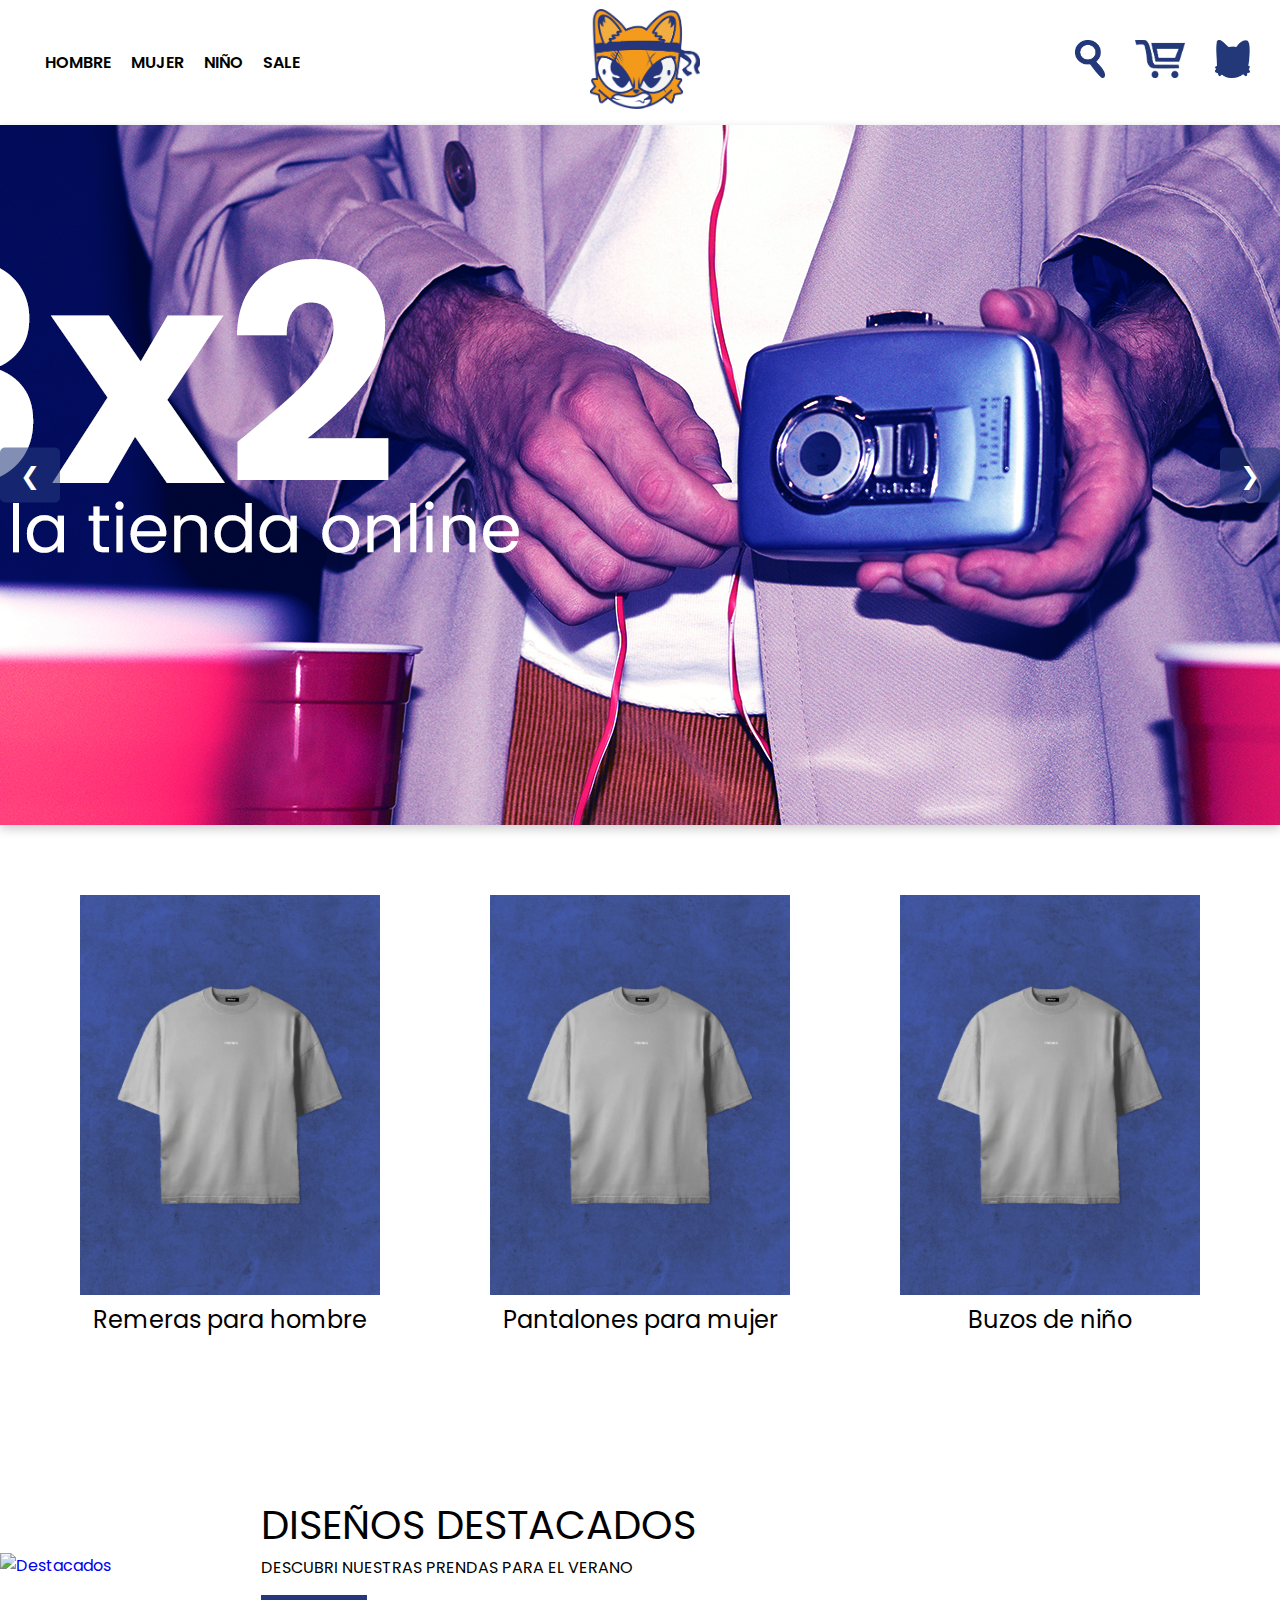
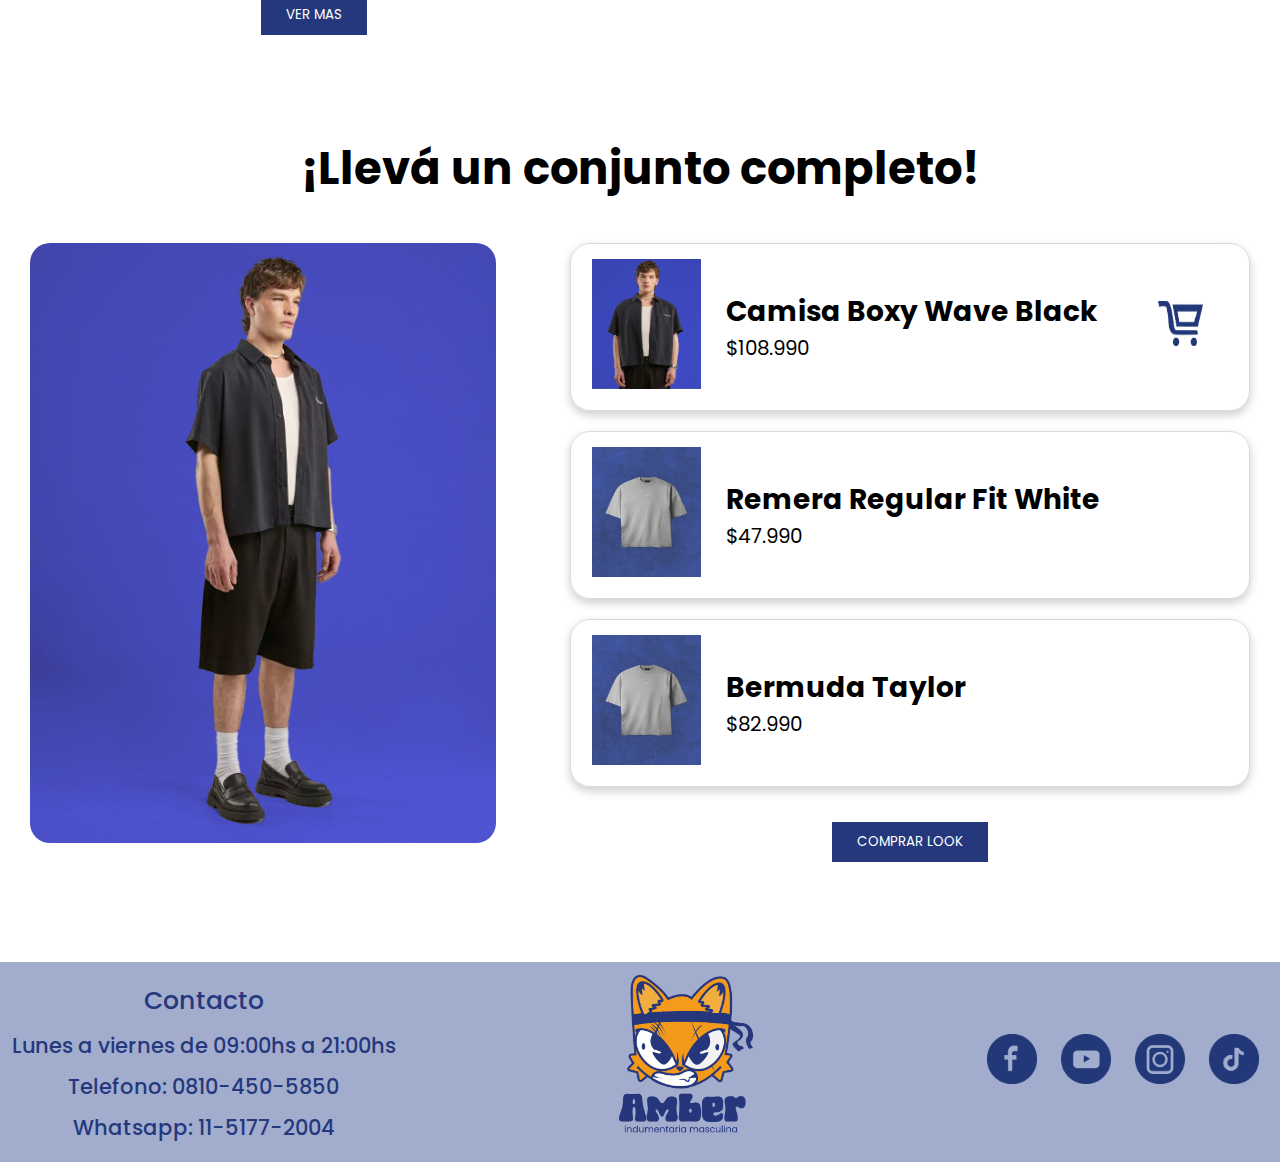
==== index.html @ aef4a9e8 "First commit" ====
<!DOCTYPE html>
<html lang="en">
<head>
    <meta charset="UTF-8">
    <meta name="viewport" content="width=device-width, initial-scale=1.0">
    <link rel="icon" type="image/x-icon" href="./assets/Header/LOGO.png">
    <title>Amber</title>
    <link rel="stylesheet" href="./css/style.css">
</head>
<body>
    <header>
        <div class="header">
            <nav>
                <div>
                    <ul class="navbar">
                        <li><a href="#">HOMBRE</a></li>
                        <li><a href="#">MUJER</a></li>
                        <li><a href="#">NIÑO</a></li>
                        <li><a href="#">SALE</a></li>
                    </ul>
                </div>
            </nav>
            <div class="logo">
                <a href="./index.html"><img src="./assets/Header/LOGO.png" alt=""></a>
            </div>
            <div class="menu">
                <div class="contenedor-buscar">
                    <div class="icon-buscar">
                        <a href="#" class="lupa"><img src="./assets/Header/LUPA.png" alt="Busqueda"></a>
                    </div>
                    <div class="estilo-buscador toggle">
                        <img src="./assets/Header/LUPA.png" alt="">
                        <div class="buscar">
                            <input type="search" placeholder="¿Qué estabas buscando?">
                        </div>
                    </div>
                </div>
                <div id="cart-icon-container">
                    <img id="cart-icon" src="./assets/Header/carrito.png" alt="">
                    <div id="cart-dropdown" class="hidden">
                        <h2>Carrito</h2>
                        <ul id="cart-items"></ul>
                        <p>Total: $<span id="total-price">0.00</span></p>
                    </div>
                </div>
                <a href="./pages/login.html" class="login"><img src="./assets/Header/LOGIN.png" alt="Login"></a>
        </div>
    </header>
    <main>
        <section>
            <div class="carousel">
                <div class="carousel-track">
                    <div class="carousel-slide">
                        <img src="./assets/Carrusel/carrusel.webp" alt="Slide 1">
                    </div>
                    <div class="carousel-slide">
                        <img src="./assets/Carrusel/carrusel2.png" alt="Slide 2">
                    </div>
                    <div class="carousel-slide">
                        <img src="./assets/Carrusel/carrusel3.png" alt="Slide 3">
                    </div>
                </div>
                <div class="carousel-buttons">
                    <button class="carousel-button" id="prev">❮</button>
                    <button class="carousel-button" id="next">❯</button>
                </div>
            </div>
        </section>
        <section>
            <div class="contenedor-principal-card">
                <div class="card-principal">
                    <div class="img-card-principal">
                        <a href="#"><img src="./assets/Seccion 1/remera.png" alt="Remeras"></a>
                    </div>
                    <div class="card-txt-principal">
                        <a href="#">Remeras para hombre</a>
                    </div>
                </div>
                <div class="card-principal">
                    <div class="img-card-principal">
                        <a href="#"><img src="./assets/Seccion 1/remera.png" alt="Pantalones"></a>
                    </div>
                    <div class="card-txt-principal">
                        <a href="#">Pantalones para mujer</a>
                    </div>
                </div>
                <div class="card-principal">
                    <div class="img-card-principal">
                        <a href="#"><img src="./assets/Seccion 1/remera.png" alt="Buzos"></a>
                    </div>
                    <div class="card-txt-principal">
                        <a href="#">Buzos de niño</a>
                    </div>
                </div>
            </div>
        </section>
        <section>
            <div class="contenedor-destacados">
                <div class="destacados-img">
                    <a href="#"><img src="./assets/Destacados/ESTEEEEEEEEEEE.png" alt="Destacados"></a>
                </div>
                <div class="txt-destacados">
                    <h2>DISEÑOS DESTACADOS</h2>
                    <h3>DESCUBRI NUESTRAS PRENDAS PARA EL VERANO</h3>
                    <div class="btn-destacados">
                        <a href="./pages/chombas.html"><button>VER MAS</button></a>
                    </div>
                </div>
            </div>
        </section>
        <section>
            <div class="titulo-outfit">
                <h2>¡Llevá un conjunto completo!</h2>
            </div>
            <div class="outfit-container">
                <div class="outfit-img-principal">
                    <img src="./assets/Outfit/oufit entero.png" alt="Imagen Outfit">
                </div>
                <div class="column">
                    <div class="outfit">
                        <div class="outfit-img">
                            <img src="./assets/Outfit/camisa-boxy-wave-black.png" alt="Camisa Boxy Wave Black">
                        </div>
                        <div class="outfit-txt">
                            <h2>Camisa Boxy Wave Black</h2>
                            <h3>$108.990</h3>
                        </div>
                        <div class="carrito-conjunto">
                            <img class="buy-button" data-product="Camisa Boxy Wave Black" data-price="108.990" data-image="./assets/Outfit/camisa-boxy-wave-black.png" src="./assets/Header/carrito.png" alt="">
                        </div>
                    </div>
                    <div class="outfit">
                        <div class="outfit-img">
                            <img src="./assets/Seccion 1/remera.png" alt="Bermuda Taylor">
                        </div>
                        <div class="outfit-txt">
                            <h2>Remera Regular Fit White</h2>
                            <h3>$47.990</h3>
                        </div>
                    </div>
                    <div class="outfit">
                        <div class="outfit-img">
                            <img src="./assets/Seccion 1/remera.png" alt="">
                        </div>
                        <div class="outfit-txt">
                            <h2>Bermuda Taylor</h2>
                            <h3>$82.990</h3>
                        </div>
                    </div>
                    <div class="btn-destacados">
                        <button class="buy-button" data-product="Producto 3" data-price="30.00" data-image="./assets/Seccion 1/remera.png">COMPRAR LOOK</button>
                    </div>
                </div>
            </div>
        </section>
    </main>
    <footer>
        <section class="footer-container"> 
            <div class="flex-footer">
                <div class="txt-footer">
                    <h2>Contacto</h2>
                    <h3>Lunes a viernes de 09:00hs a 21:00hs</h3>
                    <h3>Telefono: 0810-450-5850</h3>
                    <h3>Whatsapp: 11-5177-2004</h3>
                </div>
                <div class="txt-footer-logo">
                    <img src="./assets/Header/LOGO FOOTER.png" alt="">
                </div>
                <div class="img-footer">
                    <a href="#"><img src="./assets/Footer/faceebok.png" alt="Facebook"></a>
                    <a href="#"><img src="./assets/Footer/icono yoputube.png" alt="YouTube"></a>
                    <a href="#"><img src="./assets/Footer/instagram.png" alt="Instagram"></a>
                    <a href="#"><img src="./assets/Footer/tiktok.png" alt="TikTok"></a>
                </div>
            </div>
        </section>
    </footer>
    <script src="./js/carrito.js"></script>
    <script src="./js/carrusel.js"></script>
    <script src="./js/buscar.js"></script>
</body>
</html>
---- css/style.css ----
@import url('https://fonts.googleapis.com/css2?family=Poppins:ital,wght@0,100;0,200;0,300;0,400;0,500;0,600;0,700;0,800;0,900;1,100;1,200;1,300;1,400;1,500;1,600;1,700;1,800;1,900&display=swap');

* {
    margin: 0;
    padding: 0;
    box-sizing: border-box;
    text-decoration: none;
    list-style: none;
    font-family: "Poppins", system-ui;
}

.header {
    height: 125px;
    background-color: #ffffff;
    display: flex;
    align-items: center;
    justify-content: space-between;
}

.navbar {
    display: flex;
    gap: 20px;
    margin-left: 45px;
}

.navbar a {
    color: black;
    font-size: 16px;
    font-weight: 600;
}

.navbar :hover {
    color: #25387D;
}

.logo img {
    margin-right: 55px;
    width: 110px;
}

.menu {
    display: flex;
    align-items: center;
}

.login {
    margin-left: 30px;
    margin-right: 30px;
}

.login img {
    width: 35px;
}

.lupa {
    margin-left: 30px;
    margin-right: 30px;
}

.lupa img {
    width: 30px;
}

.estilo-buscador input {
    border: 0;
    position: absolute;
    border: 1px solid rgba(0, 0, 0, 0.212);
    box-shadow: 0 4px 10px rgba(0, 0, 0, 0.2);
    height: 54px;
    width: 480px;
    bottom: -80px;
    right: 15px;
    border-radius: 20px;
    padding-left: 40px;
}

.contenedor-buscar {
    display: flex;
    align-items: center;
    position: relative;
    z-index: 10;
}

.estilo-buscador img{
    position: absolute;
    z-index: 11;
    bottom: -67px;
    right: 463px;
    width: 20px;
}

.toggle {
    display: none;
}

.estilo-buscador {
    -webkit-animation: scale-in-hor-right 0.5s cubic-bezier(0.250, 0.460, 0.450, 0.940) both;
    animation: scale-in-hor-right 0.5s cubic-bezier(0.250, 0.460, 0.450, 0.940) both;
}

@-webkit-keyframes estilo-buscador {
    0% {
        -webkit-transform: scaleX(0);
        transform: scaleX(0);
        -webkit-transform-origin: 100% 100%;
        transform-origin: 100% 100%;
        opacity: 1;
    }

    100% {
        -webkit-transform: scaleX(1);
        transform: scaleX(1);
        -webkit-transform-origin: 100% 100%;
        transform-origin: 100% 100%;
        opacity: 1;
    }
}

@keyframes scale-in-hor-right {
    0% {
        -webkit-transform: scaleX(0);
        transform: scaleX(0);
        -webkit-transform-origin: 100% 100%;
        transform-origin: 100% 100%;
        opacity: 1;
    }

    100% {
        -webkit-transform: scaleX(1);
        transform: scaleX(1);
        -webkit-transform-origin: 100% 100%;
        transform-origin: 100% 100%;
        opacity: 1;
    }
}

.carrito {
    margin-left: 10px;
    margin-right: 10px;
}

.carrito img {
    width: 30px;
}

#cart-icon-container {
    z-index: 10;
    position: relative;
    cursor: pointer;
}

#cart-icon {
    width: 50px;
    z-index: 10;
    font-size: 24px;
}

#cart-dropdown {
    margin-top: 10px;
    z-index: 1;
    position: absolute;
    top: 40px;
    right: 0;
    background-color: white;
    border: 1px solid #ccc;
    border-radius: 8px;
    box-shadow: 0 4px 6px rgba(0, 0, 0, 0.1);
    padding: 10px;
    width: 450px;
    display: none;
}

#cart-dropdown h2 {
    text-align: center;
}

#cart-dropdown.visible {
    display: block;
}

.hidden {
    z-index: 10;
    display: none;
}

#cards-container {
    z-index: 10;
    display: flex;
    gap: 20px;
    margin-top: 40px;
}

.card {
    z-index: 10;
    background-color: white;
    border: 1px solid #ccc;
    border-radius: 8px;
    box-shadow: 0 4px 6px rgba(0, 0, 0, 0.1);
    padding: 20px;
    text-align: center;
    width: 200px;
}

.card img {
    width: 100%;
    height: 150px;
    object-fit: cover;
    border-radius: 5px;
}

.card h3 {
    margin: 10px 0;
}

.card p {
    font-size: 16px;
    color: #555;
}

#cart-items {
    list-style: none;
    padding: 0;
    margin: 10px 0;
}

#cart-items li {
    display: flex;
    align-items: center;
    gap: 10px;
    margin: 5px 0;
}

#cart-items li img {
    width: 80px;
    height: 80px;
}

.cart-product-image {
    border-radius: 5px;
    object-fit: cover;
}

#total-price {
    font-weight: bold;
    color: #333;
}

.product-notification {
    position: fixed;
    bottom: 20px;
    right: 20px;
    background-color: #2b4292;
    color: white;
    padding: 10px 20px;
    border-radius: 5px;
    box-shadow: 0 4px 6px rgba(0, 0, 0, 0.1);
    z-index: 1000;
    animation: fadeInOut 3s forwards;
}

@keyframes fadeInOut {
    0% {
        opacity: 0;
        transform: translateY(20px);
    }

    10%,
    90% {
        opacity: 1;
        transform: translateY(0);
    }

    100% {
        opacity: 0;
        transform: translateY(20px);
    }
}

#cart-dropdown {
    -webkit-animation: tilt-in-fwd-tr 0.6s cubic-bezier(0.250, 0.460, 0.450, 0.940) both;
    animation: tilt-in-fwd-tr 0.6s cubic-bezier(0.250, 0.460, 0.450, 0.940) both;
}

@-webkit-keyframes cart-dropdown {
    0% {
        -webkit-transform: rotateY(20deg) rotateX(35deg) translate(300px, -300px) skew(-35deg, 10deg);
        transform: rotateY(20deg) rotateX(35deg) translate(300px, -300px) skew(-35deg, 10deg);
        opacity: 0;
    }

    100% {
        -webkit-transform: rotateY(0) rotateX(0deg) translate(0, 0) skew(0deg, 0deg);
        transform: rotateY(0) rotateX(0deg) translate(0, 0) skew(0deg, 0deg);
        opacity: 1;
    }
}

@keyframes tilt-in-fwd-tr {
    0% {
        -webkit-transform: rotateY(20deg) rotateX(35deg) translate(300px, -300px) skew(-35deg, 10deg);
        transform: rotateY(20deg) rotateX(35deg) translate(300px, -300px) skew(-35deg, 10deg);
        opacity: 0;
    }

    100% {
        -webkit-transform: rotateY(0) rotateX(0deg) translate(0, 0) skew(0deg, 0deg);
        transform: rotateY(0) rotateX(0deg) translate(0, 0) skew(0deg, 0deg);
        opacity: 1;
    }
}

.flex-footer {
    margin-top: 100px;
    background-color: #A2ADCE;
    width: 100%;
    height: 200px;
    display: flex;
    justify-content: space-around;
    align-items: center;
    gap: 200px;
}

.txt-footer h2 {
    color: #25387D;
    font-size: 25px;
    font-weight: 500;
    font-family: "Poppins", system-ui;
    text-align: center;
}

.txt-footer h3 {
    color: #25387D;
    font-size: 21px;
    font-weight: 500;
    font-family: "Poppins", system-ui;
    text-align: center;
    padding-top: 10px;
}


.txt-footer-logo img {
    width: 135px;
}

.img-footer a img{
    width: 50px;
    height: 50px;
    margin-left: 10px;
    margin-right: 10px;
}

.carousel {
    position: relative;
    z-index: 1;
    width: 100%;
    height: 700px;
    overflow: hidden;
    box-shadow: 0 4px 10px rgba(0, 0, 0, 0.2);
}

.carousel-track {
    display: flex;
    transition: transform 0.5s ease-in-out;
}

.carousel-slide {
    min-width: 100%;
    height: 700px;
}

.carousel-slide img {
    width: 100%;
    height: 100%;
    object-fit: cover;
}

.carousel-buttons {
    position: absolute;
    top: 50%;
    transform: translateY(-50%);
    width: 100%;
    display: flex;
    justify-content: space-between;
}

.carousel-button {
    background-color: #25387d91;
    border: none;
    color: white;
    font-size: 24px;
    padding: 10px 20px;
    cursor: pointer;
    border-radius: 5px;
}

.carousel-button:hover {
    background-color: #2b4292;
}

.card-principal {
    height: 400px;
    width: 300px;
}

.img-card-principal img {
    height: 400px;
    width: 300px;
}

.img-card-principal :hover {
    transform: scale(1.01);
    transition: all 0.5s;
    cursor: pointer;
}

.card-txt-principal a {
    color: black;
    display: flex;
    justify-content: center;
    font-weight: 400;
    font-size: 24px;
}

.card-txt-principal :hover {
    color: rgb(82, 81, 81);
}

.contenedor-principal-card {
    display: flex;
    gap: 110px;
    justify-content: center;
    margin-top: 70px;
    margin-bottom: 100px;
}

.contenedor-destacados {
    display: flex;
    align-items: center;
    margin-bottom: 100px;
    padding-top: 100px;
}

.destacados-img img {
    width: 1000px;
    height: 700px;
}

.txt-destacados {
    padding-left: 150px;
}

.txt-destacados h2 {
    font-size: 40px;
    font-weight: 400;
}

.txt-destacados h3 {
    font-size: 16px;
    font-weight: 400;
}

.btn-destacados button {
    margin-top: 15px;
    padding: 10px 25px 10px 25px;
    border: none;
    color: white;
    background-color: #25387D;
}

.btn-destacados :hover {
    background-color: #2b4292;
    transform: scale(1.05);
    transition: all 1s;
}

.outfit {
    border: 1px solid rgba(128, 128, 128, 0.288);
    box-shadow: 0 4px 10px rgba(0, 0, 0, 0.2);
    border-radius: 20px;
    width: 680px;
    height: 168px;
    display: flex;
    align-items: center;
}

.outfit:hover {
    transition: all 0.3s ease;
    transform: scale(1.1);

}

.outfit-img img {
    width: 130px;
    height: 130px;
    padding-left: 21px;
}

.titulo-outfit {
    text-align: center;
    font-size: 30px;
    font-weight: 400;
}

.outfit-txt h2 {
    font-size: 28px;
    padding-left: 25px;
    font-weight: 700;
}

.outfit-txt h3 {
    font-size: 20px;
    padding-left: 25px;
    font-weight: 400;
}

.column {
    display: flex;
    justify-content: center;
    align-items: center;
    flex-direction: column;
    gap: 20px;
    padding-left: 74px;
}

.outfit-container {
    display: flex;
    justify-content: center;
    padding-top: 40px;
}

.outfit-img-principal img {
    border-radius: 20px;
    width: 466px;
    height: 600px;
}

.carrito-conjunto img{
    width: 45px;
    height: 45px;
    margin-left: 60px;
}
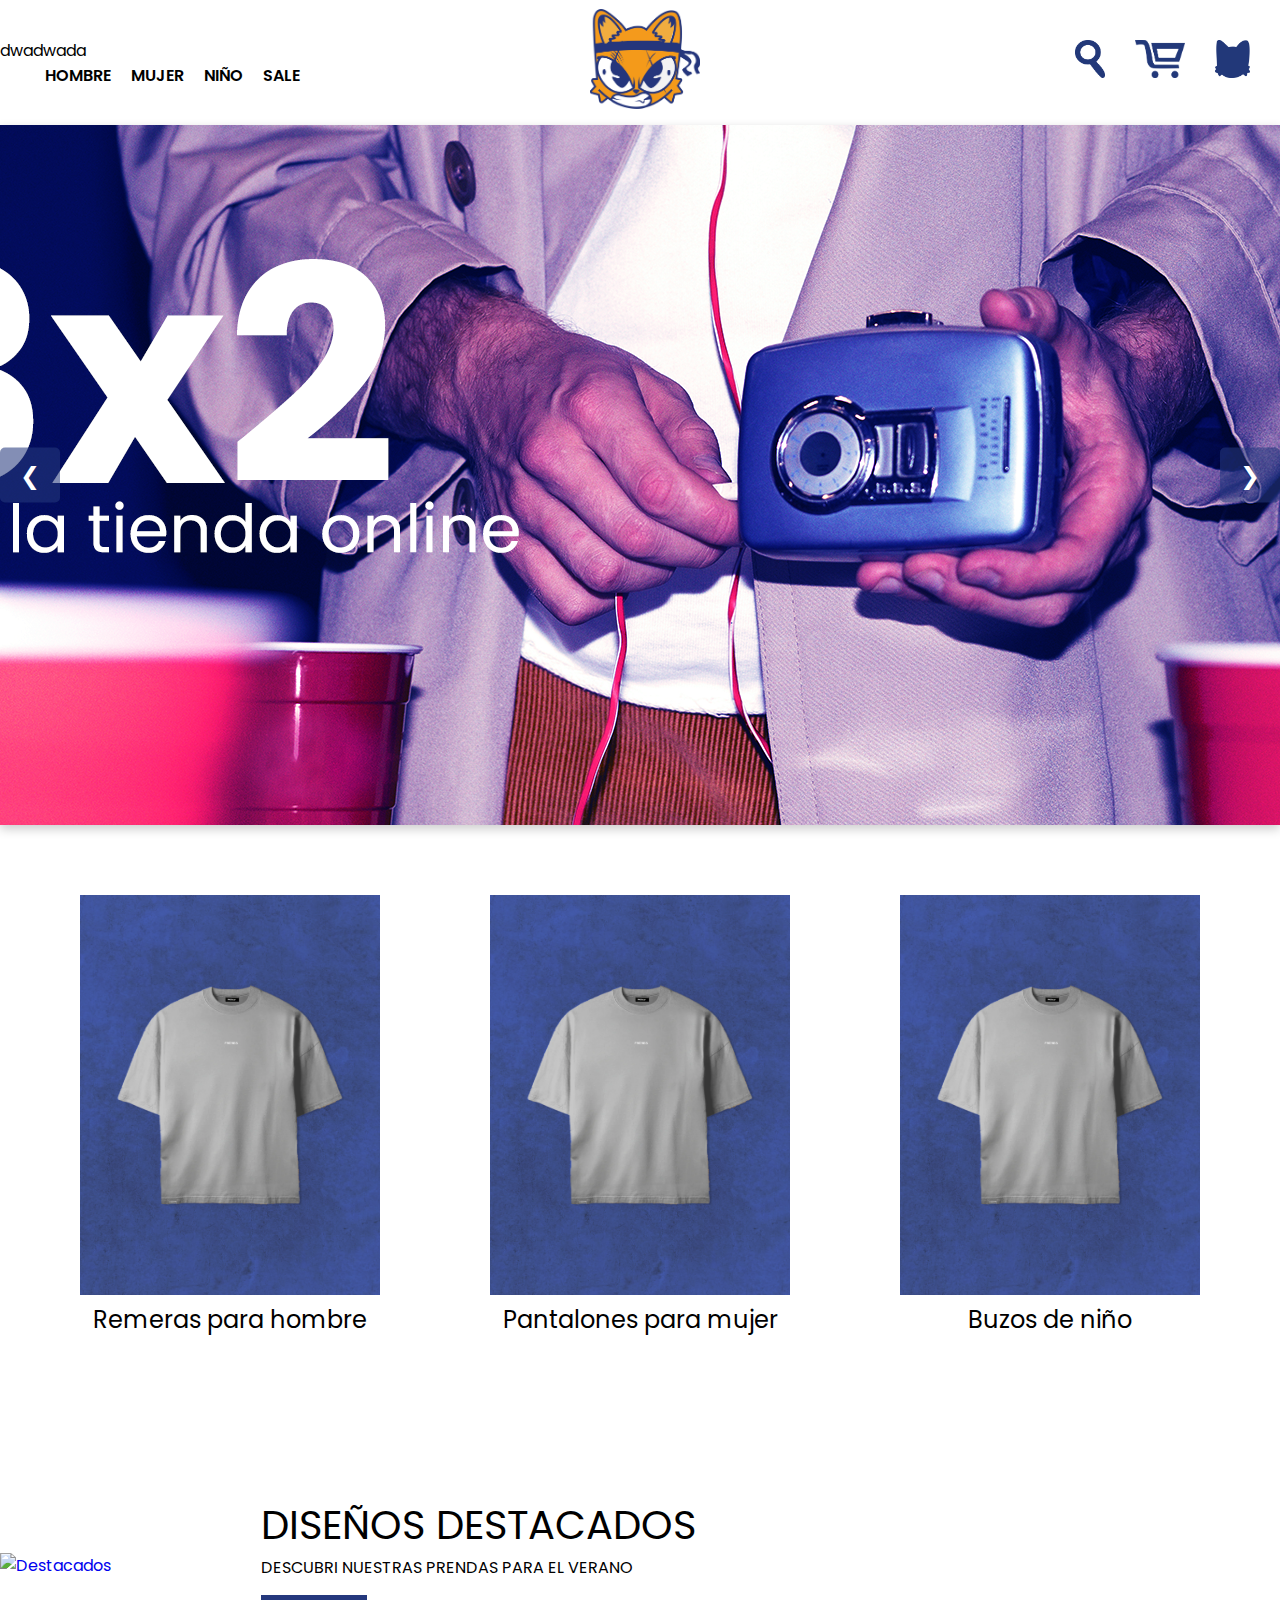
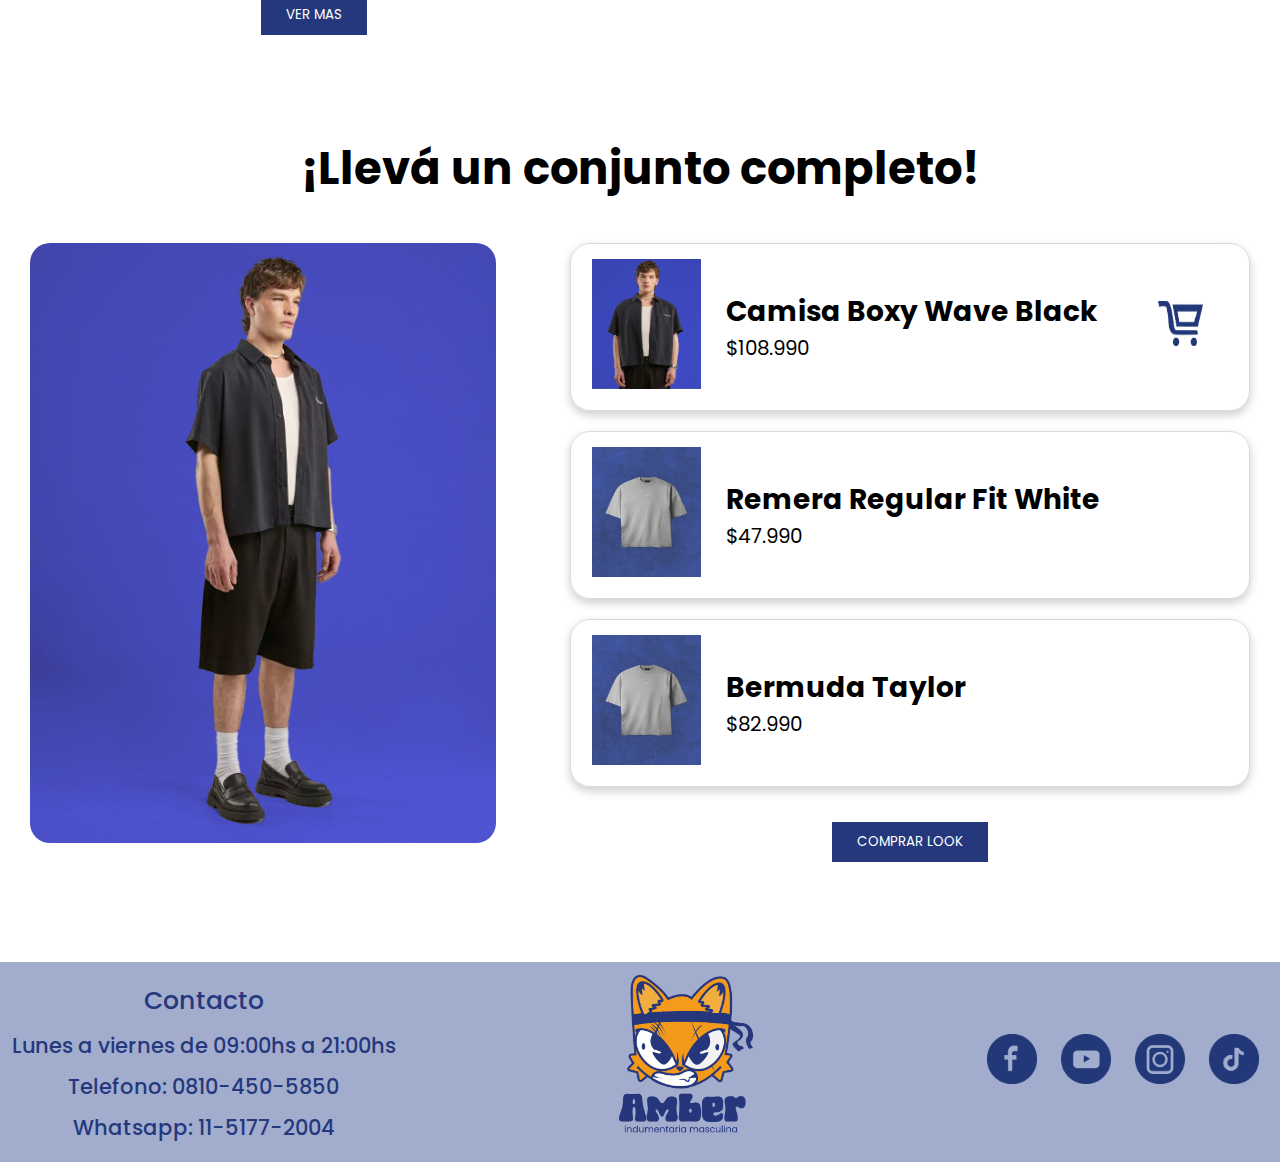
==== commit efab12dd: "Amber ts" ====
--- a/index.html
+++ b/index.html
@@ -12,6 +12,7 @@
         <div class="header">
             <nav>
                 <div>
+                    dwadwada
                     <ul class="navbar">
                         <li><a href="#">HOMBRE</a></li>
                         <li><a href="#">MUJER</a></li>
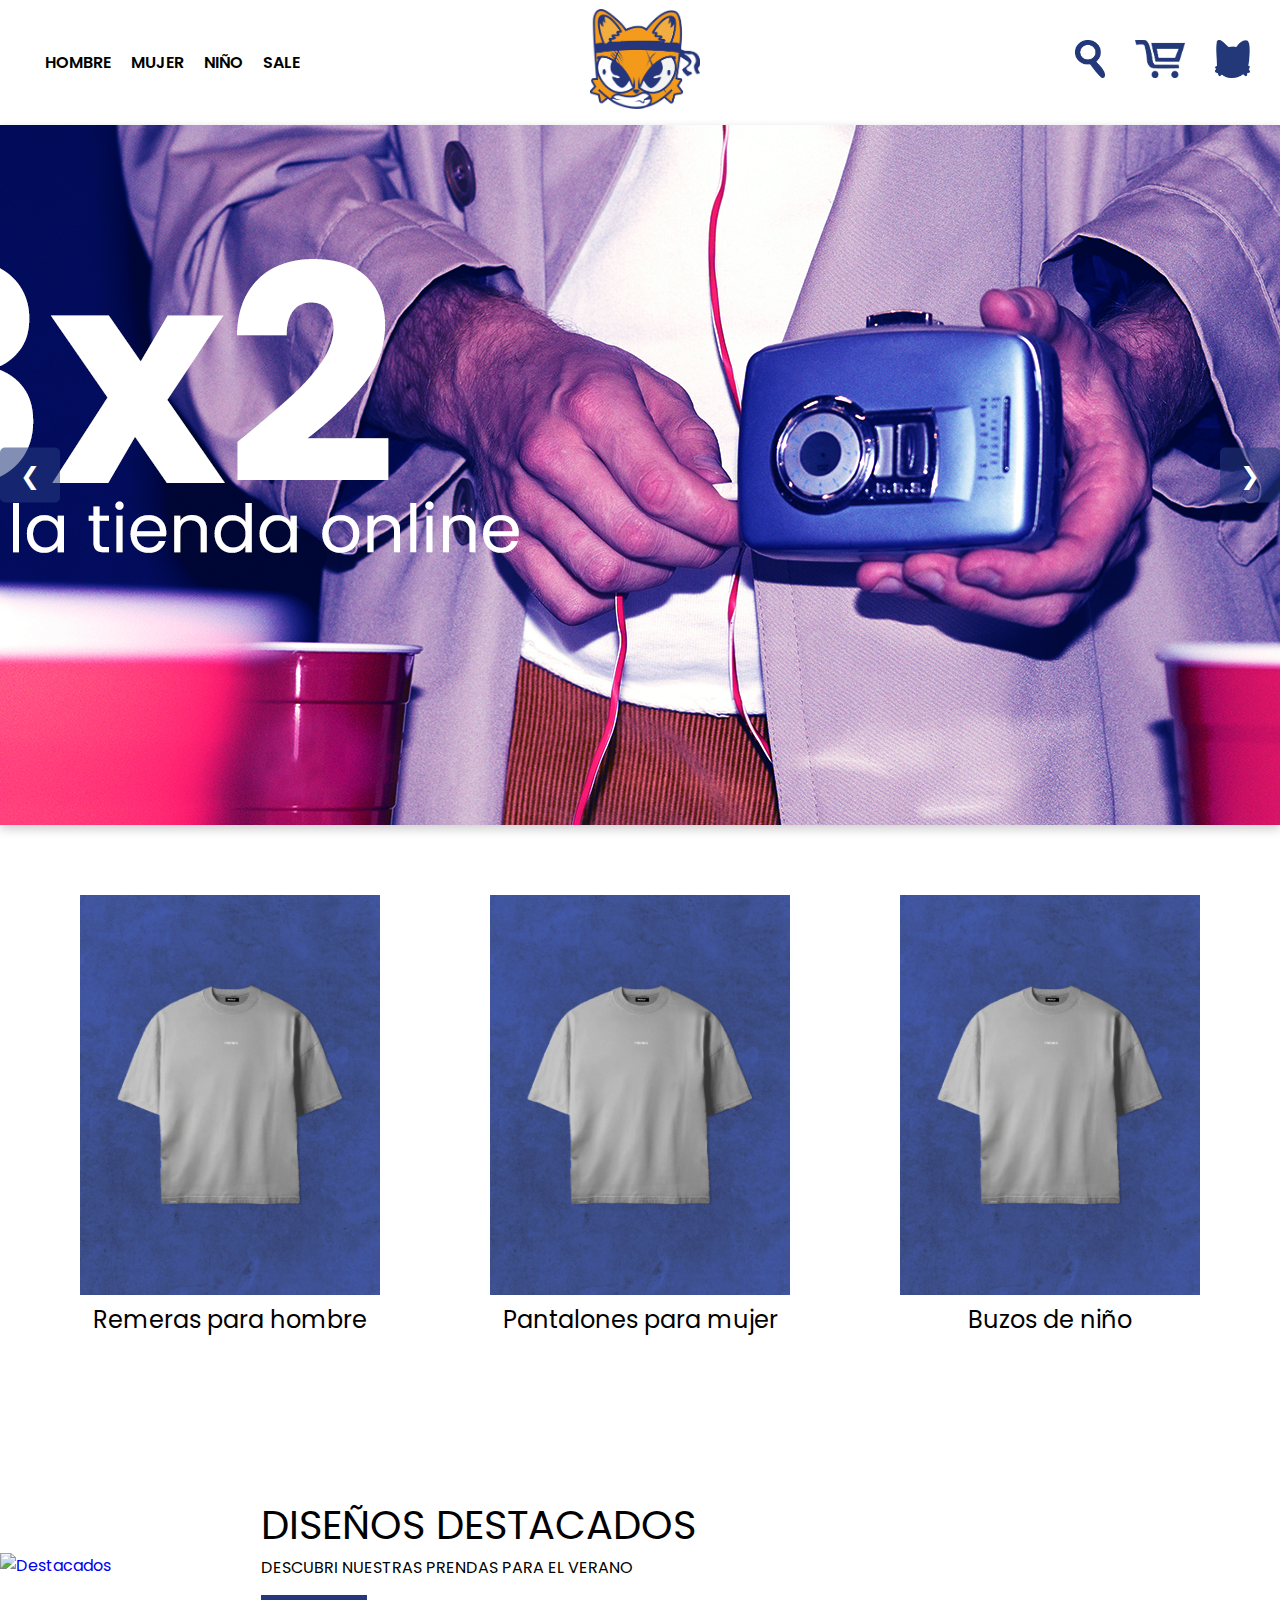
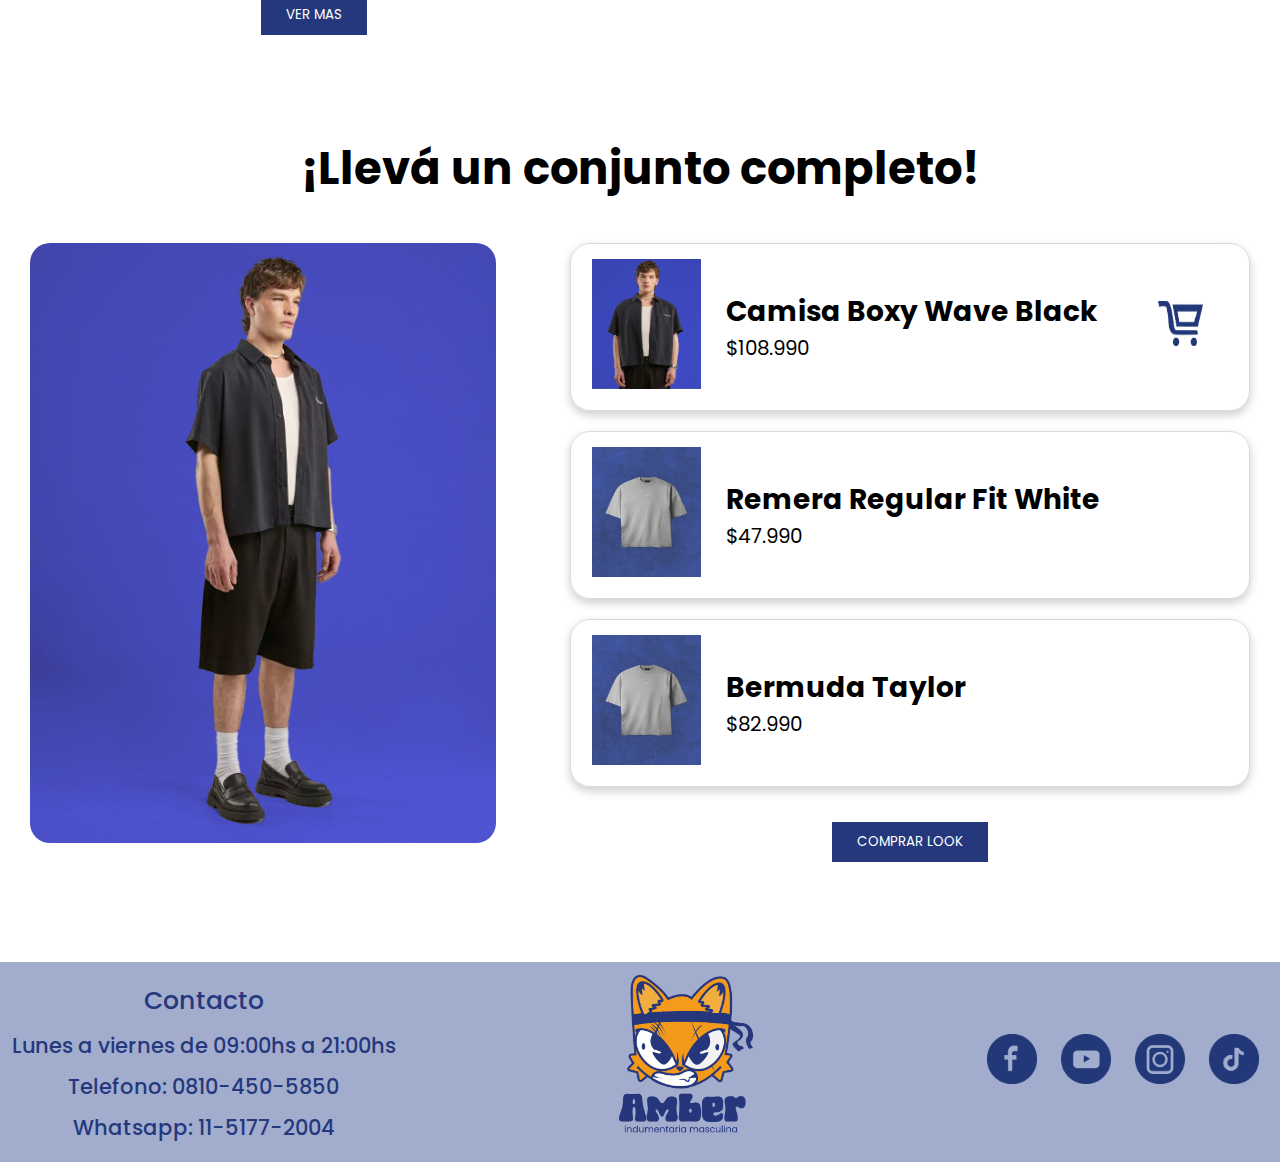
==== commit c9e7700d: "Update index.html" ====
--- a/index.html
+++ b/index.html
@@ -12,7 +12,6 @@
         <div class="header">
             <nav>
                 <div>
-                    dwadwada
                     <ul class="navbar">
                         <li><a href="#">HOMBRE</a></li>
                         <li><a href="#">MUJER</a></li>
@@ -180,4 +179,4 @@
     <script src="./js/carrusel.js"></script>
     <script src="./js/buscar.js"></script>
 </body>
-</html>+</html>
